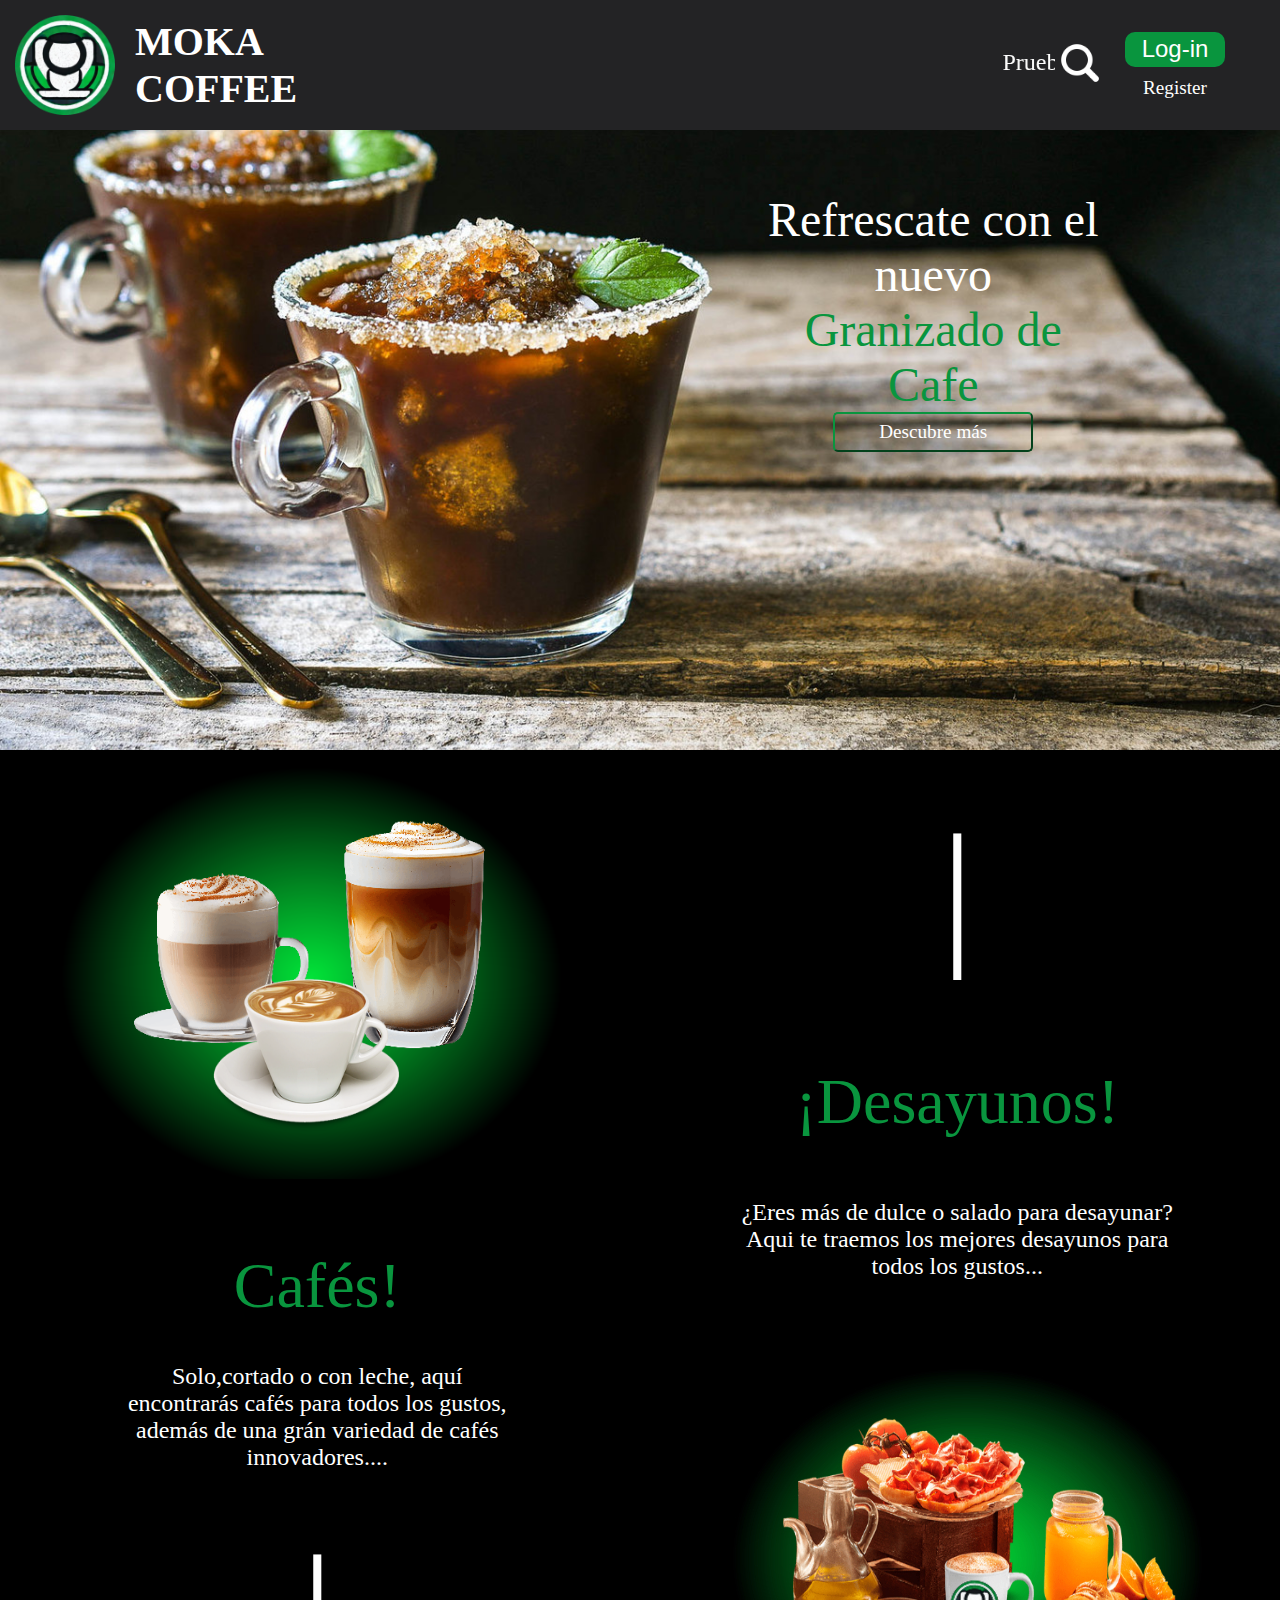
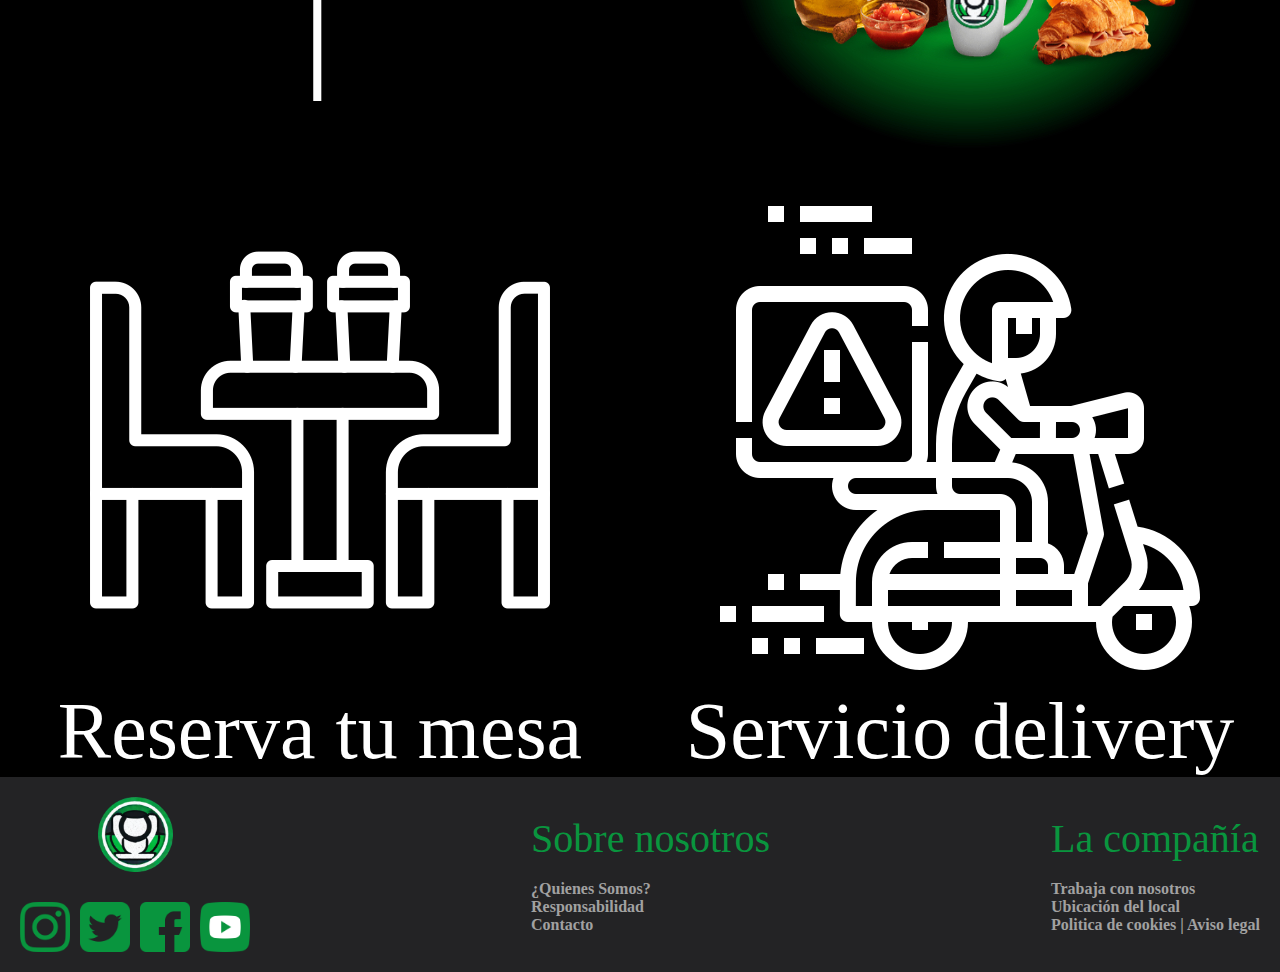
==== mainpage/index.html @ 532bd721 "Terminada mainpage base" ====
<!DOCTYPE html>
<html lang="en">

<head>
    <meta charset="UTF-8">
    <meta http-equiv="X-UA-Compatible" content="IE=edge">
    <meta name="viewport" content="width=, initial-scale=1.0">
    <title>Document</title>
    <link rel="stylesheet" href="indexcss.css">

</head>

<body>
    <div class="header" id="myHeader">
        <div class="logoSpace">
            <img src="logorecortadoverde.png" class="logo" style="width: 100px; height: 100px;">
            <div class="Moka"><b class="tittle">MOKA COFFEE</b></div>
        </div>
        <div class="movingText">
            <marquee>Prueba nuestros nuevos cafes con un descuento hasta el próximo miércoles</marquee>
        </div>
        <div class="headerRightPart">
            <div class="lupa">
                <img src="lupab.png" style="width: 50px; height:50px">
            </div>
            <div class="loginSpace">
                <button class="loginButton">Log-in</button>
                <div class="registerButton">Register</div>
            </div>
        </div>
        <script>
            window.onscroll = function () { myFunction() };
            var header = document.getElementById("myHeader");
            var sticky = header.offsetTop;
            function myFunction() {
                if (window.pageYOffset > sticky) {
                    header.classList.add("sticky");
                } else {
                    header.classList.remove("sticky");
                }
            }
        </script>
    </div>
    <div class="body">
        <div class="slideshow-container">
            <div class="mySlides fade">
                <div class="textimagenbody1">
                    <div class="textimagenbody1div">Refrescate con el <br>nuevo<br></div>
                    <div class="text2imagenbody1div">Granizado de <br>Cafe<br></div>
                    <button class="buttonimagenbody1">Descubre más</button>
                </div>
                <img src="imgbody1b.png" style="width:100%">
            </div>

            <div class="mySlides fade">
                <div class="textimagenbody2">
                    <div class="textimagenbody2div">Llega el verano y con ello nuestro <br>nuevo<br></div>
                    <div class="text2imagenbody2div">Ice Coffe</div>
                    <button class="buttonimagenbody2">Descubre más</button>
                </div>
                <img src="imgbody2e.png" style="width:100%">
            </div>
            <div class="mySlides fade">
                <div class="textimagenbody3">
                    <div class="textimagenbody3div">Descubre nuestros</div>
                    <div class="text2imagenbody3div">Batidos naturales</div>
                    <button class="buttonimagenbody3">Descubre más</button>
                </div>
                <img src="imgbody3.png" style="width:100%">
            </div>
        </div>
        <div class="bodymiddlepart">
            <div class="leftside">
                <img src="imgcaf.PNG">
                <div class="leftsidetext">
                    <div class="leftsidemaintext">Cafés! </div>
                    <div class="leftsidebodytext">Solo,cortado o con leche, aquí<br>encontrarás cafés para todos los
                        gustos, <br>además de una grán variedad de cafés<br> innovadores....
                    </div>
                    <div class="leftbar">|</div>
                </div>
            </div>
            <div class="rightside">
                <div class="rightsidetext">
                    <div class="rightbar">|</div>
                    <div class="rightsidemaintext">¡Desayunos! </div>
                    <div class="rightsidebodytext">¿Eres más de dulce o salado para desayunar?
                        <br>Aqui te traemos los mejores desayunos para
                        <br>todos los gustos...
                    </div>
                </div>
                <img class="imgbodyrightside" src="imgdesf2.PNG">
            </div>
            </divZ>
            <script>
                let slideIndex = 0;
                showSlides();
                function showSlides() {
                    let i;
                    let slides = document.getElementsByClassName("mySlides");
                    for (i = 0; i < slides.length; i++) {
                        slides[i].style.display = "none";
                    }
                    slideIndex++;
                    if (slideIndex > slides.length) { slideIndex = 1 }
                    slides[slideIndex - 1].style.display = "block";
                    setTimeout(showSlides, 10000);
                }
            </script>
        </div>
        <div class="bodybottompart">
            <div class="delreserveoption">
                <div class="reserveoption"><img class="iconoreserve" src="reserva-mesas.png" alt="">
                    <div class="reservetext">Reserva tu mesa</div>
                </div>
                <div class="deliveryoption"><img class="iconodelivery" src="icono-delivery.png">
                    <div class="deliverytext">Servicio delivery</div>
                </div>
            </div>
        </div>
        <div class="footer">
            <div class="firstpartfooter">
                <div class="footerlogo"><img class="footerlogo" src="logorecortadoverde.png" alt=""></div>
                <div class="footersocial">
                    <img src="instagram.png" alt="" style="width: 50px; height:50px;">
                    <img src="signo-de-twitter.png" alt="" style="width: 50px; height:50px;">
                    <img src="facebook.png" alt="" style="width: 50px; height:50px;">
                    <img src="youtube.png" alt="" style="width: 50px; height:50px;">
                </div>
            </div>
            <div class="secondpartfooter">
                <div class="aboutus"><a>Sobre nosotros</a><br> <b>¿Quienes Somos?<br>Responsabilidad<br>Contacto</b>
                </div>
            </div>
            <div class="secondpartfooter">
                <div class="aboutus"><a>La compañía</a><br> <b>Trabaja con nosotros<br>Ubicación del local<br>Politica de cookies | Aviso legal</b>
                </div>
            </div>
        </div>
</body>

</html>
---- mainpage/indexcss.css ----
@import url('https://fonts.cdnfonts.com/css/gill-sans-nova-cond-ultra-bold');

html,
body,
main {
    width: 100%;
    height: 100%;
    margin: 0;
    padding: 0;
}


.header {
    display: flex;
    flex-direction: row;
    background-color: #232325;
    justify-content: space-between;
    padding: 15px;
    align-items: center;
    width: 100%;
    position: fixed;
    z-index: 1;
    top: 0;
    left: 0;
}

.logoSpace {
    align-items: center;
    display: flex;
    flex-direction: row;
    gap: 20px;
}

.headerRightPart {
    display: flex;
    flex-direction: row;
    align-items: center;
    padding-right: 40px;
    gap: 20px;
}

.loginSpace {
    display: flex;
    flex-direction: column;
    align-items: center;
    gap: 10px;
}

.loginButton {
    border-radius: 10px;
    background-color: #09953e;
    width: 100px;
    height: 35px;
    font-size: x-large;
    color: white;
    border: 10px black;

}

.registerButton {
    color: white;
    font-size: 120%;
}

.Moka {
    font-family: 'Gill Sans Nova Cond Ultra Bold';
    font-size: 250%;
    color: white;
    font-weight: 900;

}

.movingText {
    color: white;
    font-family: 'Gill Sans Nova Cond Ultra Bold';
    font-size: 150%;
}

.sticky {

    top: 0;
    width: 100%;
}

* {
    box-sizing: border-box
}

.slideshow-container {
    margin: auto;
    z-index: 0;
    width: 100%;
}

.mySlides {
    display: none;
}

.fade {
    animation-name: fade;
    animation-duration: 1.5s;
}

@keyframes fade {
    from {
        opacity: .4
    }

    to {
        opacity: 1
    }
}

.textimagenbody1 {
    position: absolute;
    margin-top: 15%;
    margin-left: 60%;
    display: flex;
    flex-direction: column;
    align-items: center;
}

.textimagenbody1div {
    color: white;
    font-size: 300%;
    text-align: center;
    font-family: 'Gill Sans Nova Cond Ultra Bold';
}

.text2imagenbody1div {
    color: #09953e;
    font-size: 300%;
    text-align: center;
    font-family: 'Gill Sans Nova Cond Ultra Bold';
}

.buttonimagenbody1 {
    border-color: #09953e;
    background-color: transparent;
    color: white;
    border-radius: 5px;
    width: 200px;
    height: 40px;
    font-family: 'Gill Sans Nova Cond Ultra Bold';
    font-size: 120%;
}

.textimagenbody2 {
    position: absolute;
    margin-top: 11%;
    margin-left: 4%;
    display: flex;
    flex-direction: column;
    align-items: center;
}

.textimagenbody2div {
    color: #09953e;
    font-size: 300%;
    text-align: center;
    font-family: 'Gill Sans Nova Cond Ultra Bold';
}

.text2imagenbody2div {
    color: white;
    font-size: 500%;
    text-align: center;
    font-family: 'Gill Sans Nova Cond Ultra Bold';
}

.buttonimagenbody2 {
    border-color: #09953e;
    background-color: transparent;
    color: white;
    border-radius: 5px;
    width: 200px;
    height: 40px;
    font-family: 'Gill Sans Nova Cond Ultra Bold';
    font-size: 160%;
}

.textimagenbody3 {
    position: absolute;
    margin-top: 30%;
    margin-left: 18%;
    display: flex;
    flex-direction: column;
    align-items: center;
}

.textimagenbody3div {
    color: #09953e;
    font-size: 300%;
    text-align: center;
    font-family: 'Gill Sans Nova Cond Ultra Bold';
}

.text2imagenbody3div {
    color: white;
    font-size: 500%;
    text-align: center;
    font-family: 'Gill Sans Nova Cond Ultra Bold';
}

.buttonimagenbody3 {
    border-color: #09953e;
    background-color: transparent;
    color: white;
    border-radius: 5px;
    width: 200px;
    height: 40px;
    font-family: 'Gill Sans Nova Cond Ultra Bold';
    font-size: 160%;
}

.bodymiddlepart {
    width: 100%;
    background-color: rgb(0, 0, 0);
    display: flex;
    flex-direction: row;
    justify-content: space-around;
    margin-top: -4px;
}

.leftside {
    display: flex;
    flex-direction: column;
    align-items: center;
}

.rightside {
    display: flex;
    flex-direction: column;
    align-items: center;
}

.leftsidetext {
    display: flex;
    flex-direction: column;
    align-items: center;
}

.leftsidemaintext {
    color: #09953e;
    font-size: 400%;
    margin-top: 70px;
}

.leftsidebodytext {
    color: white;
    margin-top: 40px;
    font-size: 150%;
    text-align: center;
}

.leftbar {
    font-size: 1000%;
    color: white;
    margin-top: 50px;
}

.rightsidetext {
    display: flex;
    flex-direction: column;
    align-items: center;
}

.rightsidemaintext {
    color: #09953e;
    font-size: 400%;
    margin-top: 80px;
}

.rightsidebodytext {
    color: white;
    margin-top: 60px;
    font-size: 150%;
    text-align: center;
}

.rightbar {
    font-size: 1000%;
    color: white;
    margin-top: 50px;
}

.imgbodyrightside {
    margin-top: 70px;
}

.bodybottompart {
    background-color: black;
}

.delreserveoption {
    display: flex;
    flex-direction: row;
    justify-content: space-around;
    align-items: center;
}

.reserveoption {
    display: flex;
    flex-direction: column;
    align-items: center;
    transition: transform .2s;
    flex-basis: 50%;
}

.reservetext {
    color: white;
    font-size: 500%;
}

.deliveryoption {
    display: flex;
    flex-direction: column;
    align-items: center;
    transition: transform .2s;
    flex-basis: 50%;
}

.deliverytext {
    color: white;
    font-size: 500%;
}

.delreserveoption:hover .reserveoption:hover {
    transform: translateX(45%);
}

.delreserveoption:hover .deliveryoption:hover {
    transform: translateX(-55%);
}

.delreserveoption:hover .reserveoption:not(:hover) {
    transform: scale(0);
}

.delreserveoption:hover .deliveryoption:not(:hover) {
    transform: scale(0);
}

.delreserveoption:hover .reserveoption,
.delreserveoption:hover .deliveryoption {
    transition: transform 0.3s ease-in-out;
}

.footer {
    background-color: #232325;
    display: flex;
    flex-direction: row;
    justify-content: space-between;
    align-items: center;
    padding: 20px;
}

.firstpartfooter {
    display: flex;
    flex-direction: column;
    justify-content: space-between;
    align-items: center;
    gap: 30px;
}

.footersocial {
    display: flex;
    flex-direction: row;
    gap: 10px;
}

a {
    color: #09953e;
    font-size: 250%;
}

.b {
    color: rgb(134, 134, 134);
}

.lowerfooter {
    display: flex;
    flex-direction: row;
    align-items: center;
    justify-content: space-between;
}

.footerlogo {
    width: 75px;
    height: 75px;
}

.aboutus {
    display: flex;
    flex-direction: column;
}
b{
    color: rgb(161, 161, 161);
}

.tittle{
    color: white;
}
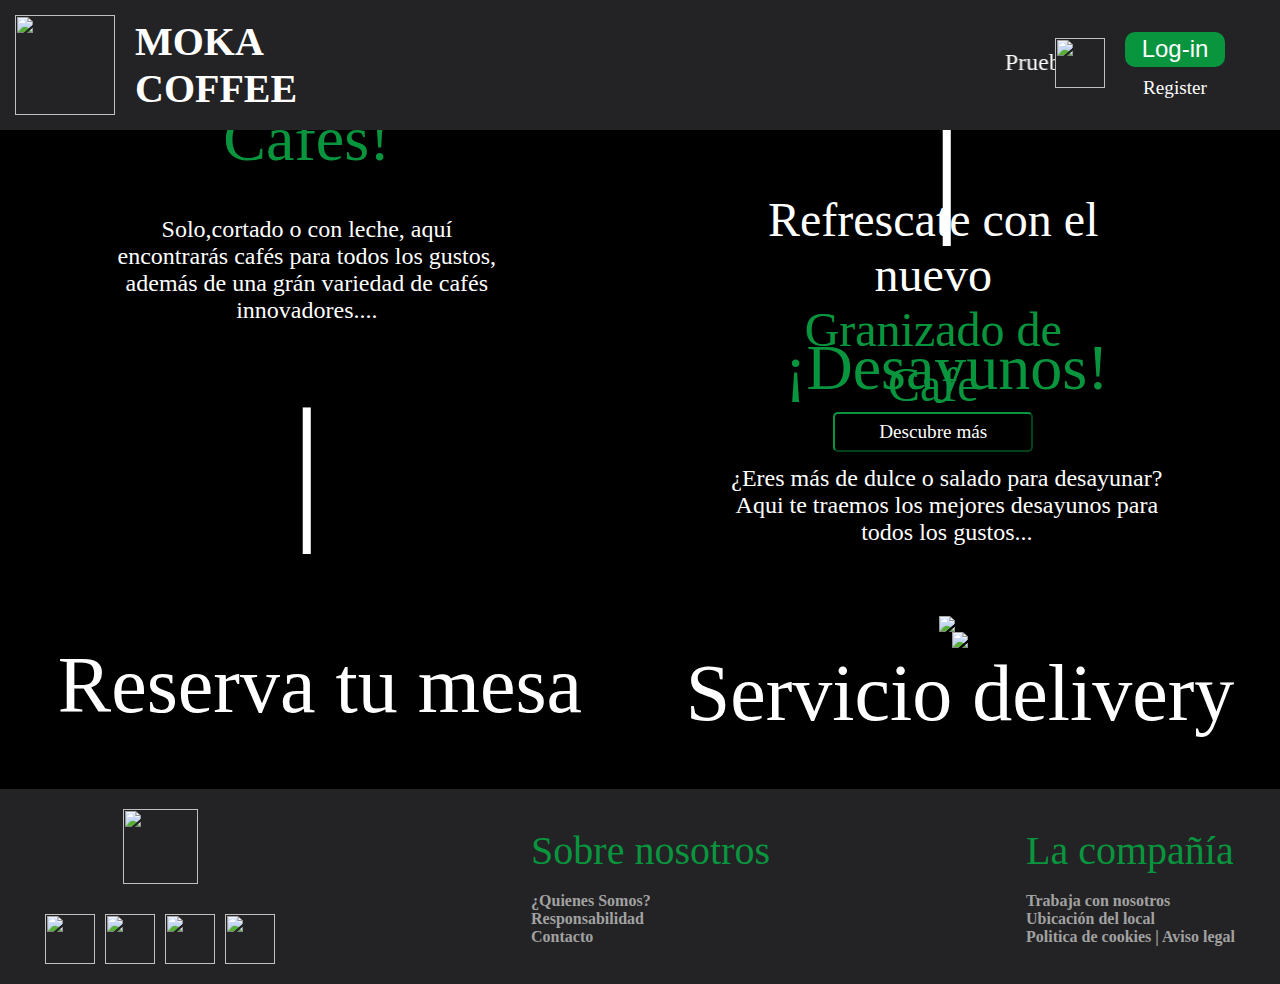
==== commit 3908f293: "Añadidas funcionalidades" ====
--- a/mainpage/index.html
+++ b/mainpage/index.html
@@ -133,7 +133,8 @@
                 </div>
             </div>
             <div class="secondpartfooter">
-                <div class="aboutus"><a>La compañía</a><br> <b>Trabaja con nosotros<br>Ubicación del local<br>Politica de cookies | Aviso legal</b>
+                <div class="aboutus"><a>La compañía</a><br> <b>Trabaja con nosotros<br>Ubicación del local<br>Politica
+                        de cookies | Aviso legal</b>
                 </div>
             </div>
         </div>
--- a/mainpage/indexcss.css
+++ b/mainpage/indexcss.css
@@ -8,6 +8,9 @@
     margin: 0;
     padding: 0;
 }
+body{
+    background-color: black;
+}
 
 
 .header {
@@ -352,7 +355,8 @@
     flex-direction: row;
     justify-content: space-between;
     align-items: center;
-    padding: 20px;
+    padding: 20px 45px;
+    margin-top: 50px;
 }
 
 .firstpartfooter {
@@ -394,10 +398,13 @@
     display: flex;
     flex-direction: column;
 }
-b{
+
+b {
     color: rgb(161, 161, 161);
 }
 
-.tittle{
-    color: white;
-}+.tittle {
+    color: white;
+}
+
+
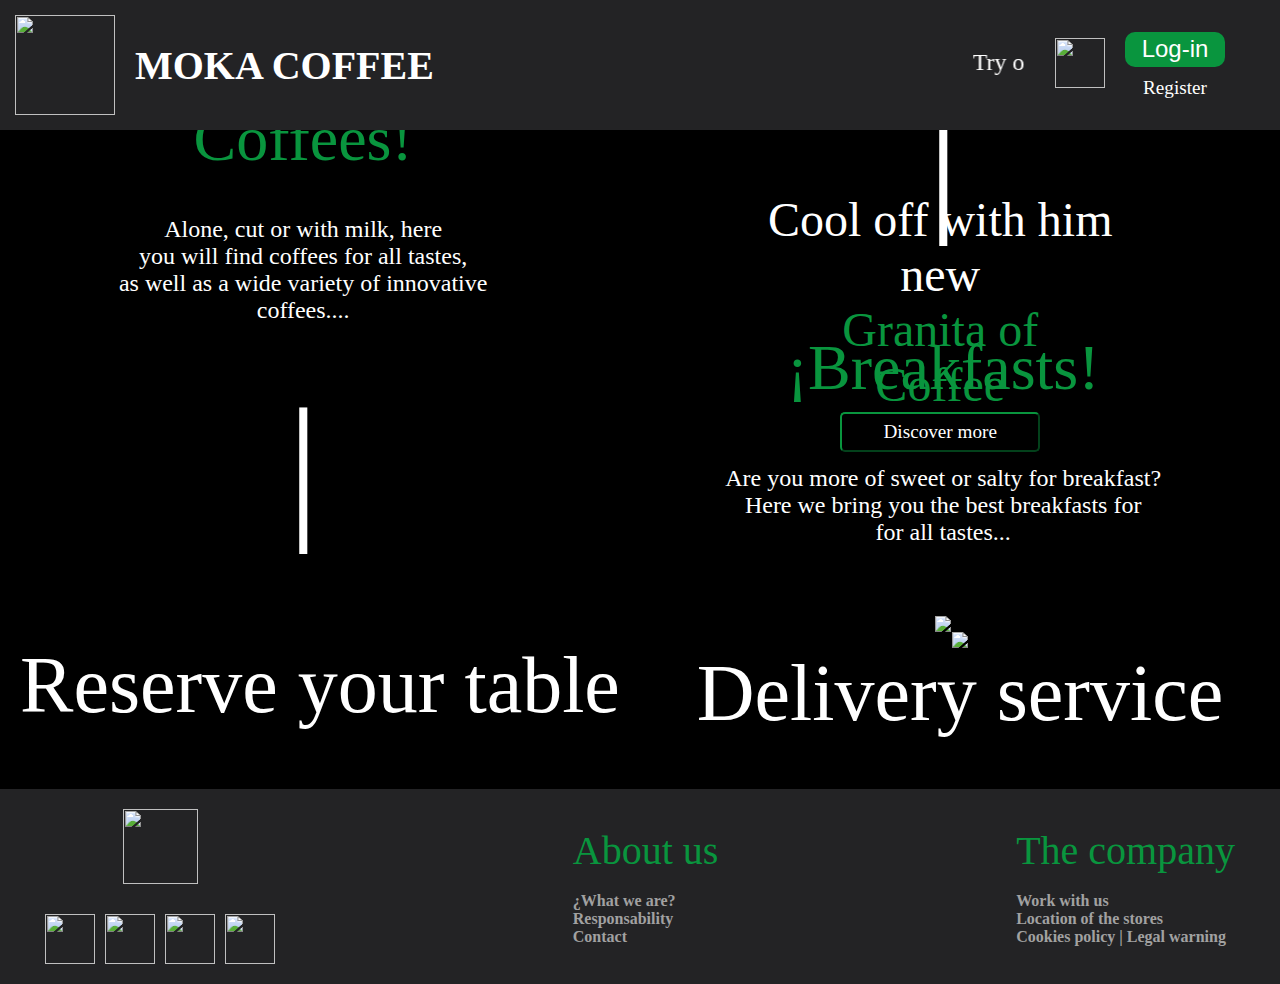
==== commit 20ea22f9: "Pasada página principal a Inglés" ====
--- a/mainpage/index.html
+++ b/mainpage/index.html
@@ -17,7 +17,7 @@
             <div class="Moka"><b class="tittle">MOKA COFFEE</b></div>
         </div>
         <div class="movingText">
-            <marquee>Prueba nuestros nuevos cafes con un descuento hasta el próximo miércoles</marquee>
+            <marquee>Try our new coffees with a discount until next Wednesday</marquee>
         </div>
         <div class="headerRightPart">
             <div class="lupa">
@@ -45,26 +45,26 @@
         <div class="slideshow-container">
             <div class="mySlides fade">
                 <div class="textimagenbody1">
-                    <div class="textimagenbody1div">Refrescate con el <br>nuevo<br></div>
-                    <div class="text2imagenbody1div">Granizado de <br>Cafe<br></div>
-                    <button class="buttonimagenbody1">Descubre más</button>
+                    <div class="textimagenbody1div">Cool off with him<br>new<br></div>
+                    <div class="text2imagenbody1div">Granita of<br>Coffee<br></div>
+                    <button class="buttonimagenbody1">Discover more</button>
                 </div>
                 <img src="imgbody1b.png" style="width:100%">
             </div>
 
             <div class="mySlides fade">
                 <div class="textimagenbody2">
-                    <div class="textimagenbody2div">Llega el verano y con ello nuestro <br>nuevo<br></div>
+                    <div class="textimagenbody2div">Summer is coming and with it our<br>new<br></div>
                     <div class="text2imagenbody2div">Ice Coffe</div>
-                    <button class="buttonimagenbody2">Descubre más</button>
+                    <button class="buttonimagenbody2">Discover more</button>
                 </div>
                 <img src="imgbody2e.png" style="width:100%">
             </div>
             <div class="mySlides fade">
                 <div class="textimagenbody3">
-                    <div class="textimagenbody3div">Descubre nuestros</div>
-                    <div class="text2imagenbody3div">Batidos naturales</div>
-                    <button class="buttonimagenbody3">Descubre más</button>
+                    <div class="textimagenbody3div">Discover our</div>
+                    <div class="text2imagenbody3div">Natural smoothies</div>
+                    <button class="buttonimagenbody3">Discover more</button>
                 </div>
                 <img src="imgbody3.png" style="width:100%">
             </div>
@@ -73,9 +73,9 @@
             <div class="leftside">
                 <img src="imgcaf.PNG">
                 <div class="leftsidetext">
-                    <div class="leftsidemaintext">Cafés! </div>
-                    <div class="leftsidebodytext">Solo,cortado o con leche, aquí<br>encontrarás cafés para todos los
-                        gustos, <br>además de una grán variedad de cafés<br> innovadores....
+                    <div class="leftsidemaintext">Coffees! </div>
+                    <div class="leftsidebodytext">Alone, cut or with milk, here<br>you will find coffees for all
+                        tastes, <br>as well as a wide variety of innovative<br> coffees....
                     </div>
                     <div class="leftbar">|</div>
                 </div>
@@ -83,10 +83,10 @@
             <div class="rightside">
                 <div class="rightsidetext">
                     <div class="rightbar">|</div>
-                    <div class="rightsidemaintext">¡Desayunos! </div>
-                    <div class="rightsidebodytext">¿Eres más de dulce o salado para desayunar?
-                        <br>Aqui te traemos los mejores desayunos para
-                        <br>todos los gustos...
+                    <div class="rightsidemaintext">¡Breakfasts! </div>
+                    <div class="rightsidebodytext">Are you more of sweet or salty for breakfast?
+                        <br>Here we bring you the best breakfasts for
+                        <br>for all tastes...
                     </div>
                 </div>
                 <img class="imgbodyrightside" src="imgdesf2.PNG">
@@ -111,10 +111,10 @@
         <div class="bodybottompart">
             <div class="delreserveoption">
                 <div class="reserveoption"><img class="iconoreserve" src="reserva-mesas.png" alt="">
-                    <div class="reservetext">Reserva tu mesa</div>
+                    <div class="reservetext">Reserve your table</div>
                 </div>
                 <div class="deliveryoption"><img class="iconodelivery" src="icono-delivery.png">
-                    <div class="deliverytext">Servicio delivery</div>
+                    <div class="deliverytext">Delivery service</div>
                 </div>
             </div>
         </div>
@@ -129,12 +129,12 @@
                 </div>
             </div>
             <div class="secondpartfooter">
-                <div class="aboutus"><a>Sobre nosotros</a><br> <b>¿Quienes Somos?<br>Responsabilidad<br>Contacto</b>
+                <div class="aboutus"><a>About us</a><br> <b>¿What we are?<br>Responsability<br>Contact</b>
                 </div>
             </div>
             <div class="secondpartfooter">
-                <div class="aboutus"><a>La compañía</a><br> <b>Trabaja con nosotros<br>Ubicación del local<br>Politica
-                        de cookies | Aviso legal</b>
+                <div class="aboutus"><a>The company</a><br> <b>Work with us<br>Location of the stores<br>Cookies
+                        policy | Legal warning</b>
                 </div>
             </div>
         </div>
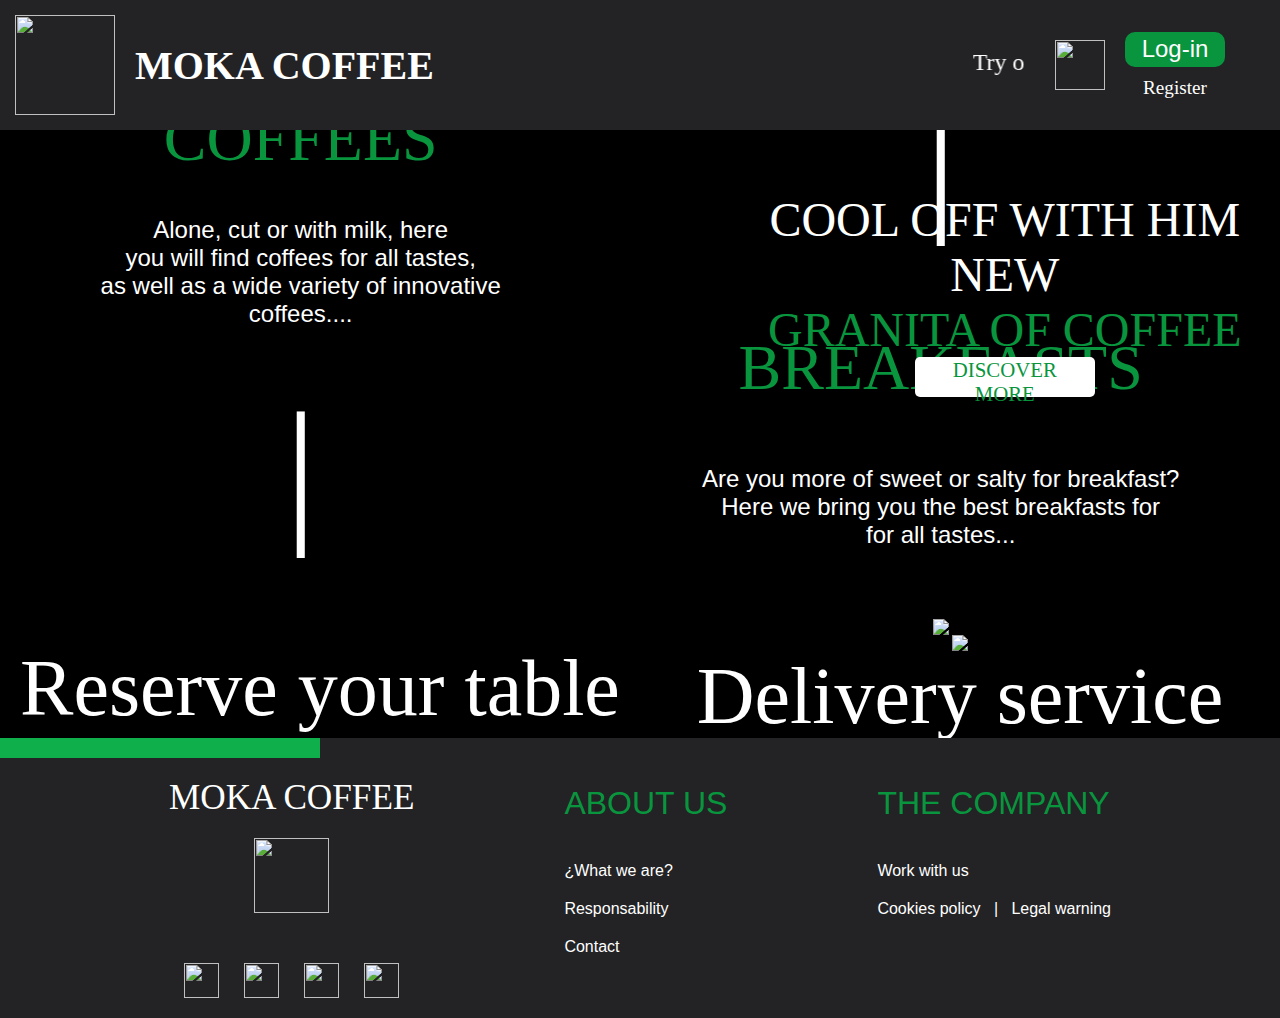
==== commit c78b4955: "Añadido nuevo footer y hecho responsive página principal" ====
--- a/mainpage/index.html
+++ b/mainpage/index.html
@@ -4,7 +4,7 @@
 <head>
     <meta charset="UTF-8">
     <meta http-equiv="X-UA-Compatible" content="IE=edge">
-    <meta name="viewport" content="width=, initial-scale=1.0">
+    <meta name="viewport" content="width=device-width" initial-scale="1.0">
     <title>Document</title>
     <link rel="stylesheet" href="indexcss.css">
 
@@ -13,7 +13,7 @@
 <body>
     <div class="header" id="myHeader">
         <div class="logoSpace">
-            <img src="logorecortadoverde.png" class="logo" style="width: 100px; height: 100px;">
+            <img src="logorecortadoverde.png" class="logo">
             <div class="Moka"><b class="tittle">MOKA COFFEE</b></div>
         </div>
         <div class="movingText">
@@ -21,7 +21,7 @@
         </div>
         <div class="headerRightPart">
             <div class="lupa">
-                <img src="lupab.png" style="width: 50px; height:50px">
+                <img src="lupab.png">
             </div>
             <div class="loginSpace">
                 <button class="loginButton">Log-in</button>
@@ -45,35 +45,35 @@
         <div class="slideshow-container">
             <div class="mySlides fade">
                 <div class="textimagenbody1">
-                    <div class="textimagenbody1div">Cool off with him<br>new<br></div>
-                    <div class="text2imagenbody1div">Granita of<br>Coffee<br></div>
-                    <button class="buttonimagenbody1">Discover more</button>
+                    <div class="textimagenbody1div">COOL OFF WITH HIM<br>NEW<br></div>
+                    <div class="text2imagenbody1div">GRANITA OF COFFEE<br></div>
+                    <button class="buttonimagenbody1">DISCOVER MORE</button>
                 </div>
-                <img src="imgbody1b.png" style="width:100%">
+                <img src="imgbody1b.png" class="imagenbody">
             </div>
 
             <div class="mySlides fade">
                 <div class="textimagenbody2">
-                    <div class="textimagenbody2div">Summer is coming and with it our<br>new<br></div>
-                    <div class="text2imagenbody2div">Ice Coffe</div>
-                    <button class="buttonimagenbody2">Discover more</button>
+                    <div class="textimagenbody2div">SUMMER IS COMING AND WITH<br>IT OUR NEW<br></div>
+                    <div class="text2imagenbody2div">ICE COFFEE</div>
+                    <button class="buttonimagenbody2">DISCOVER MORE</button>
                 </div>
-                <img src="imgbody2e.png" style="width:100%">
+                <img src="imgbody2e.png" class="imagenbody">
             </div>
             <div class="mySlides fade">
                 <div class="textimagenbody3">
-                    <div class="textimagenbody3div">Discover our</div>
-                    <div class="text2imagenbody3div">Natural smoothies</div>
-                    <button class="buttonimagenbody3">Discover more</button>
+                    <div class="textimagenbody3div">DISCOVER OUR</div>
+                    <div class="text2imagenbody3div">NATURAL SMOOTHIES</div>
+                    <button class="buttonimagenbody3">DISCOVER MORE</button>
                 </div>
-                <img src="imgbody3.png" style="width:100%">
+                <img src="imgbody3.png" class="imagenbody">
             </div>
         </div>
         <div class="bodymiddlepart">
             <div class="leftside">
-                <img src="imgcaf.PNG">
+                <img class="imgbodyleftside" src="imgcaf.PNG">
                 <div class="leftsidetext">
-                    <div class="leftsidemaintext">Coffees! </div>
+                    <div class="leftsidemaintext">COFFEES </div>
                     <div class="leftsidebodytext">Alone, cut or with milk, here<br>you will find coffees for all
                         tastes, <br>as well as a wide variety of innovative<br> coffees....
                     </div>
@@ -83,7 +83,7 @@
             <div class="rightside">
                 <div class="rightsidetext">
                     <div class="rightbar">|</div>
-                    <div class="rightsidemaintext">¡Breakfasts! </div>
+                    <div class="rightsidemaintext">BREAKFASTS </div>
                     <div class="rightsidebodytext">Are you more of sweet or salty for breakfast?
                         <br>Here we bring you the best breakfasts for
                         <br>for all tastes...
@@ -119,25 +119,49 @@
             </div>
         </div>
         <div class="footer">
-            <div class="firstpartfooter">
-                <div class="footerlogo"><img class="footerlogo" src="logorecortadoverde.png" alt=""></div>
-                <div class="footersocial">
-                    <img src="instagram.png" alt="" style="width: 50px; height:50px;">
-                    <img src="signo-de-twitter.png" alt="" style="width: 50px; height:50px;">
-                    <img src="facebook.png" alt="" style="width: 50px; height:50px;">
-                    <img src="youtube.png" alt="" style="width: 50px; height:50px;">
+            <div class="linepartfooter">
+                <div class="greenline"></div>
+                <div class="blackline"></div>
+            </div>
+            <div class="fullpartfooter">
+                <div class="firstpartfooter">
+                    <div class="firstpartfooter1">
+                        <div class="titlefooter">
+                            MOKA COFFEE
+                        </div>
+                        <img class="logofooter" src="logorecortadoverde.png">
+                    </div>
+                    <div class="iconosfooter">
+                        <img src="instagram.png" class="iconossocial">
+                        <img src="signo-de-twitter.png" class="iconossocial">
+                        <img src="facebook.png" class="iconossocial">
+                        <img src="youtube.png" class="iconossocial">
+                    </div>
                 </div>
-            </div>
-            <div class="secondpartfooter">
-                <div class="aboutus"><a>About us</a><br> <b>¿What we are?<br>Responsability<br>Contact</b>
-                </div>
-            </div>
-            <div class="secondpartfooter">
-                <div class="aboutus"><a>The company</a><br> <b>Work with us<br>Location of the stores<br>Cookies
-                        policy | Legal warning</b>
+                <div class="secondpartfooter">
+                    <div class="secondpartfooter1">
+                        <div class="secondtitlefooter">
+                            ABOUT US
+                        </div>
+                        <div class="secondtextfooter">
+                            <div class="textfooter">¿What we are?</div>
+                            <div class="textfooter">Responsability</div>
+                            <div class="textfooter">Contact</div>
+                        </div>
+                    </div>
+                    <div class="secondpartfooter2">
+                        <div class="secondtitlefooter">
+                            THE COMPANY
+                        </div>
+                        <div class="secondtextfooter">
+                            <div class="textfooter">Work with us</div>
+                            <div class="textfooter">Cookies policy&nbsp;&nbsp;&nbsp;|&nbsp;&nbsp;&nbsp;Legal warning</div>
+                        </div>
+                    </div>
                 </div>
             </div>
         </div>
+    </div>
 </body>
 
 </html>--- a/mainpage/indexcss.css
+++ b/mainpage/indexcss.css
@@ -1,4 +1,6 @@
 @import url('https://fonts.cdnfonts.com/css/gill-sans-nova-cond-ultra-bold');
+@import url('https://fonts.cdnfonts.com/css/gill-sans?styles=17577');
+@import url('https://fonts.cdnfonts.com/css/rubik?styles=19495');
 
 html,
 body,
@@ -34,6 +36,11 @@
     gap: 20px;
 }
 
+.logo{
+    width: 100px;
+    height: 100px;
+}
+
 .headerRightPart {
     display: flex;
     flex-direction: row;
@@ -79,6 +86,16 @@
     font-size: 150%;
 }
 
+.lupa{
+    width: 50px;
+    height:50px;
+}
+
+.lupa img{
+    width: 50px;
+    height:50px;
+}
+
 .sticky {
 
     top: 0;
@@ -114,6 +131,10 @@
     }
 }
 
+.imagenbody{
+    width: 100%;
+}
+
 .textimagenbody1 {
     position: absolute;
     margin-top: 15%;
@@ -138,14 +159,14 @@
 }
 
 .buttonimagenbody1 {
-    border-color: #09953e;
-    background-color: transparent;
-    color: white;
+    background-color: white;
+    color: #09953e;
     border-radius: 5px;
-    width: 200px;
+    width: 180px;
     height: 40px;
     font-family: 'Gill Sans Nova Cond Ultra Bold';
-    font-size: 120%;
+    font-size: 130%;
+    border: 0px;
 }
 
 .textimagenbody2 {
@@ -172,14 +193,14 @@
 }
 
 .buttonimagenbody2 {
-    border-color: #09953e;
-    background-color: transparent;
+    background-color: #09953e;
     color: white;
     border-radius: 5px;
     width: 200px;
     height: 40px;
     font-family: 'Gill Sans Nova Cond Ultra Bold';
-    font-size: 160%;
+    font-size: 130%;
+    border: 0px;
 }
 
 .textimagenbody3 {
@@ -206,14 +227,14 @@
 }
 
 .buttonimagenbody3 {
-    border-color: #09953e;
-    background-color: transparent;
+    background-color: #09953e;
     color: white;
     border-radius: 5px;
     width: 200px;
     height: 40px;
     font-family: 'Gill Sans Nova Cond Ultra Bold';
-    font-size: 160%;
+    font-size: 130%;
+    border: 0px;
 }
 
 .bodymiddlepart {
@@ -247,6 +268,7 @@
     color: #09953e;
     font-size: 400%;
     margin-top: 70px;
+    font-family: 'Gill Sans Nova Cond Ultra Bold';
 }
 
 .leftsidebodytext {
@@ -254,6 +276,7 @@
     margin-top: 40px;
     font-size: 150%;
     text-align: center;
+    font-family: 'Rubik', sans-serif;
 }
 
 .leftbar {
@@ -272,6 +295,7 @@
     color: #09953e;
     font-size: 400%;
     margin-top: 80px;
+    font-family: 'Gill Sans Nova Cond Ultra Bold';
 }
 
 .rightsidebodytext {
@@ -279,6 +303,7 @@
     margin-top: 60px;
     font-size: 150%;
     text-align: center;
+    font-family: 'Rubik', sans-serif;
 }
 
 .rightbar {
@@ -313,6 +338,7 @@
 .reservetext {
     color: white;
     font-size: 500%;
+    font-family: 'Gill Sans Nova Cond Ultra Bold';
 }
 
 .deliveryoption {
@@ -326,6 +352,7 @@
 .deliverytext {
     color: white;
     font-size: 500%;
+    font-family: 'Gill Sans Nova Cond Ultra Bold';
 }
 
 .delreserveoption:hover .reserveoption:hover {
@@ -348,63 +375,627 @@
 .delreserveoption:hover .deliveryoption {
     transition: transform 0.3s ease-in-out;
 }
-
+.tittle {
+    color: white;
+}
 .footer {
+    display: flex;
+    flex-direction: column;
+    margin-top: 100px;
+}
+.linepartfooter {
+    display: flex;
+    flex-direction: row;
+}
+.greenline{
+    width: 25%;
+    height: 25px;
+    background-color: #0faf4c;
+}
+.blackline{
+    width: 75%;
+    height: 25px;
     background-color: #232325;
+}
+.fullpartfooter{
     display: flex;
     flex-direction: row;
-    justify-content: space-between;
-    align-items: center;
-    padding: 20px 45px;
-    margin-top: 50px;
-}
-
-.firstpartfooter {
-    display: flex;
-    flex-direction: column;
-    justify-content: space-between;
-    align-items: center;
-    gap: 30px;
-}
-
-.footersocial {
+    gap: 450px;
+    padding: 40px;
+    background-color: #232325;
+}
+.firstpartfooter{
+    display: flex;
+    flex-direction: column;
+    align-items: center;
+    gap: 50px;
+    margin-left: 50px;
+}
+.firstpartfooter1{
+    display: flex;
+    flex-direction: column;
+    align-items: center;
+    gap: 20px;
+}
+.titlefooter{
+    font-size: 270%;
+    color: white;
+    text-align: center;
+    font-family: 'Gill Sans Nova Cond Ultra Bold';
+}
+.logofooter {
+    width: 90px;
+    height: 90px;
+}
+.iconosfooter{
     display: flex;
     flex-direction: row;
-    gap: 10px;
-}
-
-a {
+    gap: 25px;
+}
+.iconossocial {
+    width: 45px;
+    height: 45px;
+}
+.secondpartfooter{
+    display: flex;
+    flex-direction: row;
+    gap: 250px;
+    margin-top: 7px;
+}
+.secondpartfooter1{
+    display: flex;
+    flex-direction: column;
+    gap: 40px;
+}
+.secondpartfooter2{
+    display: flex;
+    flex-direction: column;
+    gap: 40px;
+}
+.secondtitlefooter{
+    font-size: 220%;
     color: #09953e;
-    font-size: 250%;
-}
-
-.b {
-    color: rgb(134, 134, 134);
-}
-
-.lowerfooter {
-    display: flex;
-    flex-direction: row;
-    align-items: center;
-    justify-content: space-between;
-}
-
-.footerlogo {
-    width: 75px;
-    height: 75px;
-}
-
-.aboutus {
-    display: flex;
-    flex-direction: column;
-}
-
-b {
-    color: rgb(161, 161, 161);
-}
-
-.tittle {
-    color: white;
-}
-
-
+    font-family: 'Gill Sans', sans-serif;
+}
+.secondtextfooter{
+    display: flex;
+    flex-direction: column;
+    gap: 20px;
+}
+.textfooter{
+    font-size: 120%;
+    color: white;
+    font-family: 'Rubik', sans-serif;
+}
+@media only screen and (max-width: 1325px){
+    .greenline{
+        width: 25%;
+        height: 20px;
+        background-color: #0faf4c;
+    }
+    .blackline{
+        width: 75%;
+        height: 20px;
+        background-color: #232325;
+    }
+    .fullpartfooter{
+        display: flex;
+        flex-direction: row;
+        gap: 250px;
+        padding: 20px;
+        background-color: #232325;
+    }
+    .firstpartfooter{
+        display: flex;
+        flex-direction: column;
+        align-items: center;
+        gap: 50px;
+        margin-left: 30px;
+    }
+    .secondpartfooter{
+        display: flex;
+        flex-direction: row;
+        gap: 150px;
+        margin-top: 7px;
+    }
+}
+@media only screen and (max-width: 1305px){
+    .fullpartfooter{
+        display: flex;
+        flex-direction: row;
+        gap: 250px;
+        padding: 20px;
+        background-color: #232325;
+    }
+}
+@media only screen and (max-width: 1532px){
+    .footer {
+        display: flex;
+        flex-direction: column;
+        margin-top: -4px;
+    }
+    .linepartfooter {
+        display: flex;
+        flex-direction: row;
+    }
+    .greenline{
+        width: 25%;
+        height: 20px;
+        background-color: #0faf4c;
+    }
+    .blackline{
+        width: 75%;
+        height: 20px;
+        background-color: #232325;
+    }
+    .fullpartfooter{
+        display: flex;
+        flex-direction: row;
+        gap: 150px;
+        padding: 20px;
+        background-color: #232325;
+        justify-content: center;
+    }
+    .firstpartfooter{
+        display: flex;
+        flex-direction: column;
+        align-items: center;
+        gap: 50px;
+        margin-left: 0px;
+    }
+    .firstpartfooter1{
+        display: flex;
+        flex-direction: column;
+        align-items: center;
+        gap: 20px;
+    }
+    .titlefooter{
+        font-size: 220%;
+        color: white;
+        text-align: center;
+        font-family: 'Gill Sans Nova Cond Ultra Bold';
+    }
+    .logofooter {
+        width: 75px;
+        height: 75px;
+    }
+    .iconosfooter{
+        display: flex;
+        flex-direction: row;
+        gap: 25px;
+    }
+    .iconossocial {
+        width: 35px;
+        height: 35px;
+    }
+    .secondpartfooter{
+        display: flex;
+        flex-direction: row;
+        gap: 150px;
+        margin-top: 7px;
+    }
+    .secondpartfooter1{
+        display: flex;
+        flex-direction: column;
+        gap: 40px;
+    }
+    .secondpartfooter2{
+        display: flex;
+        flex-direction: column;
+        gap: 40px;
+    }
+    .secondtitlefooter{
+        font-size: 200%;
+        color: #09953e;
+        font-family: 'Gill Sans', sans-serif;
+    }
+    .secondtextfooter{
+        display: flex;
+        flex-direction: column;
+        gap: 20px;
+    }
+    .textfooter{
+        font-size: 100%;
+        color: white;
+        font-family: 'Rubik', sans-serif;
+    }
+}
+@media only screen and (max-width: 1066px){
+    .header {
+        display: flex;
+        flex-direction: row;
+        background-color: #232325;
+        justify-content: space-between;
+        padding: 15px;
+        align-items: center;
+        width: 100%;
+        position: fixed;
+        z-index: 1;
+        top: 0;
+        left: 0;
+    }
+    .logo{
+        width: 50px;
+        height: 50px;
+    }
+    .Moka {
+        font-family: 'Gill Sans Nova Cond Ultra Bold';
+        font-size: 150%;
+        color: white;
+    }
+    .movingText {
+        color: white;
+        font-family: 'Gill Sans Nova Cond Ultra Bold';
+        font-size: 0%;
+    }
+    .headerRightPart {
+        display: flex;
+        flex-direction: row;
+        align-items: center;
+        padding-right: 5px;
+        gap: 10px;
+    }
+    .loginSpace {
+        display: flex;
+        flex-direction: column;
+        align-items: center;
+        gap: 10px;
+    }
+    .loginButton {
+        border-radius: 10px;
+        background-color: #09953e;
+        width: 60px;
+        height: 30px;
+        font-size: 80%;
+        color: white;
+        border: 10px black;
+    }
+    .registerButton {
+        color: white;
+        font-size: 80%;
+    }
+    .lupa img{
+        width: 40px;
+        height: 40px;
+        align-content: center;
+    }
+
+
+    .slideshow-container {
+        margin-top: 85px;
+        z-index: 0;
+        width: 100%;
+    }
+    .imagenbody{
+        width: 100%;
+    }
+    .textimagenbody1 {
+        position: absolute;
+        margin-top: 15%;
+        margin-left: 60%;
+        display: flex;
+        flex-direction: column;
+        align-items: center;
+    }
+    
+    .textimagenbody1div {
+        color: white;
+        font-size: 70%;
+        text-align: center;
+        font-family: 'Gill Sans Nova Cond Ultra Bold';
+    }
+    
+    .text2imagenbody1div {
+        color: #09953e;
+        font-size: 100%;
+        text-align: center;
+        font-family: 'Gill Sans Nova Cond Ultra Bold';
+    }
+    
+    .buttonimagenbody1 {
+        background-color: white;
+        color: #09953e;
+        border-radius: 5px;
+        width: 80px;
+        height: 18px;
+        font-family: 'Gill Sans Nova Cond Ultra Bold';
+        font-size: 60%;
+        border: 0px;
+    }
+    
+    .textimagenbody2 {
+        position: absolute;
+        margin-top: 11%;
+        margin-left: 4%;
+        display: flex;
+        flex-direction: column;
+        align-items: center;
+    }
+    
+    .textimagenbody2div {
+        color: #09953e;
+        font-size: 70%;
+        text-align: center;
+        font-family: 'Gill Sans Nova Cond Ultra Bold';
+    }
+    
+    .text2imagenbody2div {
+        color: white;
+        font-size: 100%;
+        text-align: center;
+        font-family: 'Gill Sans Nova Cond Ultra Bold';
+    }
+    
+    .buttonimagenbody2 {
+        background-color: #09953e;
+        color: white;
+        border-radius: 5px;
+        width: 80px;
+        height: 18px;
+        font-family: 'Gill Sans Nova Cond Ultra Bold';
+        font-size: 60%;
+        border: 0px;
+    }
+    
+    .textimagenbody3 {
+        position: absolute;
+        margin-top: 30%;
+        margin-left: 18%;
+        display: flex;
+        flex-direction: column;
+        align-items: center;
+    }
+    
+    .textimagenbody3div {
+        color: #09953e;
+        font-size: 70%;
+        text-align: center;
+        font-family: 'Gill Sans Nova Cond Ultra Bold';
+    }
+    
+    .text2imagenbody3div {
+        color: white;
+        font-size: 100%;
+        text-align: center;
+        font-family: 'Gill Sans Nova Cond Ultra Bold';
+    }
+    
+    .buttonimagenbody3 {
+        background-color: #09953e;
+        color: white;
+        border-radius: 5px;
+        width: 80px;
+        height: 18px;
+        font-family: 'Gill Sans Nova Cond Ultra Bold';
+        font-size: 60%;
+        border: 0px;
+    }
+    
+    .bodymiddlepart {
+        width: 100%;
+        background-color: rgb(0, 0, 0);
+        display: flex;
+        flex-direction: column;
+        margin-top: -4px;
+    }
+    .imgbodyrightside {
+        margin-top: 70px;
+        width: 350px;
+        height: 300px;
+    }
+    .imgbodyleftside{
+        width: 350px;
+        height: 270px;
+    }
+    .leftside {
+        display: flex;
+        flex-direction: column;
+        align-items: center;
+    }
+    
+    .rightside {
+        display: flex;
+        flex-direction: column;
+        align-items: center;
+    }
+    
+    .leftsidetext {
+        display: flex;
+        flex-direction: column;
+        align-items: center;
+    }
+    
+    .leftsidemaintext {
+        color: #09953e;
+        font-size: 300%;
+        margin-top: 70px;
+        font-family: 'Gill Sans Nova Cond Ultra Bold';
+    }
+    
+    .leftsidebodytext {
+        color: white;
+        margin-top: 40px;
+        font-size: 100%;
+        text-align: center;
+        font-family: 'Rubik', sans-serif;
+    }
+    
+    .leftbar {
+        font-size: 500%;
+        color: white;
+        margin-top: 50px;
+    }
+    
+    .rightsidetext {
+        display: flex;
+        flex-direction: column;
+        align-items: center;
+    }
+    
+    .rightsidemaintext {
+        color: #09953e;
+        font-size: 300%;
+        margin-top: 80px;
+        font-family: 'Gill Sans Nova Cond Ultra Bold';
+    }
+    
+    .rightsidebodytext {
+        color: white;
+        margin-top: 60px;
+        font-size: 100%;
+        text-align: center;
+        font-family: 'Rubik', sans-serif;
+    }
+    
+    .rightbar {
+        font-size: 0%;
+        color: white;
+        margin-top: 50px;
+    }
+    
+    .imgbodyrightside {
+        margin-top: 70px;
+    }
+    
+    .bodybottompart {
+        background-color: black;
+    }
+    
+    .delreserveoption {
+        display: flex;
+        flex-direction: column;
+        justify-content: space-around;
+        align-items: center;
+        gap: 50px;
+    }
+    
+    .reserveoption {
+        display: flex;
+        flex-direction: column;
+        align-items: center;
+        transition: transform .2s;
+        flex-basis: 50%;
+    }
+    
+    .reservetext {
+        color: white;
+        font-size: 250%;
+        font-family: 'Gill Sans Nova Cond Ultra Bold';
+    }
+    
+    .deliveryoption {
+        display: flex;
+        flex-direction: column;
+        align-items: center;
+        transition: transform .2s;
+        flex-basis: 50%;
+    }
+    
+    .deliverytext {
+        color: white;
+        font-size: 250%;
+        font-family: 'Gill Sans Nova Cond Ultra Bold';
+    }
+    .iconoreserve{
+        height: 400px;
+        width: 300px;
+    }
+    .iconodelivery{
+        height: 300px;
+        width: 300px;
+    }
+
+
+
+    .footer {
+        display: flex;
+        flex-direction: column;
+        margin-top: 30px;
+    }
+    .linepartfooter {
+        display: flex;
+        flex-direction: row;
+    }
+    .greenline{
+        width: 25%;
+        height: 10px;
+        background-color: #0faf4c;
+    }
+    .blackline{
+        width: 75%;
+        height: 10px;
+        background-color: #232325;
+    }
+    .fullpartfooter{
+        display: flex;
+        flex-direction: row;
+        justify-content: center;
+        gap: 50px;
+        padding: 10px;
+        background-color: #232325;
+    }
+    .firstpartfooter{
+        display: flex;
+        flex-direction: column;
+        align-items: center;
+        gap: 20px;
+        margin-left: 0px;
+    }
+    .firstpartfooter1{
+        display: flex;
+        flex-direction: column;
+        align-items: center;
+        gap: 5px;
+    }
+    .titlefooter{
+        font-size: 95%;
+        color: white;
+        text-align: center;
+        font-family: 'Gill Sans Nova Cond Ultra Bold';
+    }
+    .logofooter {
+        width: 35px;
+        height: 35px;
+    }
+    .iconosfooter{
+        display: flex;
+        flex-direction: row;
+        gap: 10px;
+    }
+    .iconossocial {
+        width: 15px;
+        height: 15px;
+    }
+    .secondpartfooter{
+        display: flex;
+        flex-direction: row;
+        gap: 30px;
+        margin-top: 2px;
+    }
+    .secondpartfooter1{
+        display: flex;
+        flex-direction: column;
+        gap: 15px;
+    }
+    .secondpartfooter2{
+        display: flex;
+        flex-direction: column;
+        gap: 15px;
+    }
+    .secondtitlefooter{
+        font-size: 70%;
+        color: #09953e;
+        font-family: 'Gill Sans', sans-serif;
+    }
+    .secondtextfooter{
+        display: flex;
+        flex-direction: column;
+        gap: 10px;
+    }
+    .textfooter{
+        font-size: 60%;
+        color: white;
+        font-family: 'Rubik', sans-serif;
+    }
+}
+
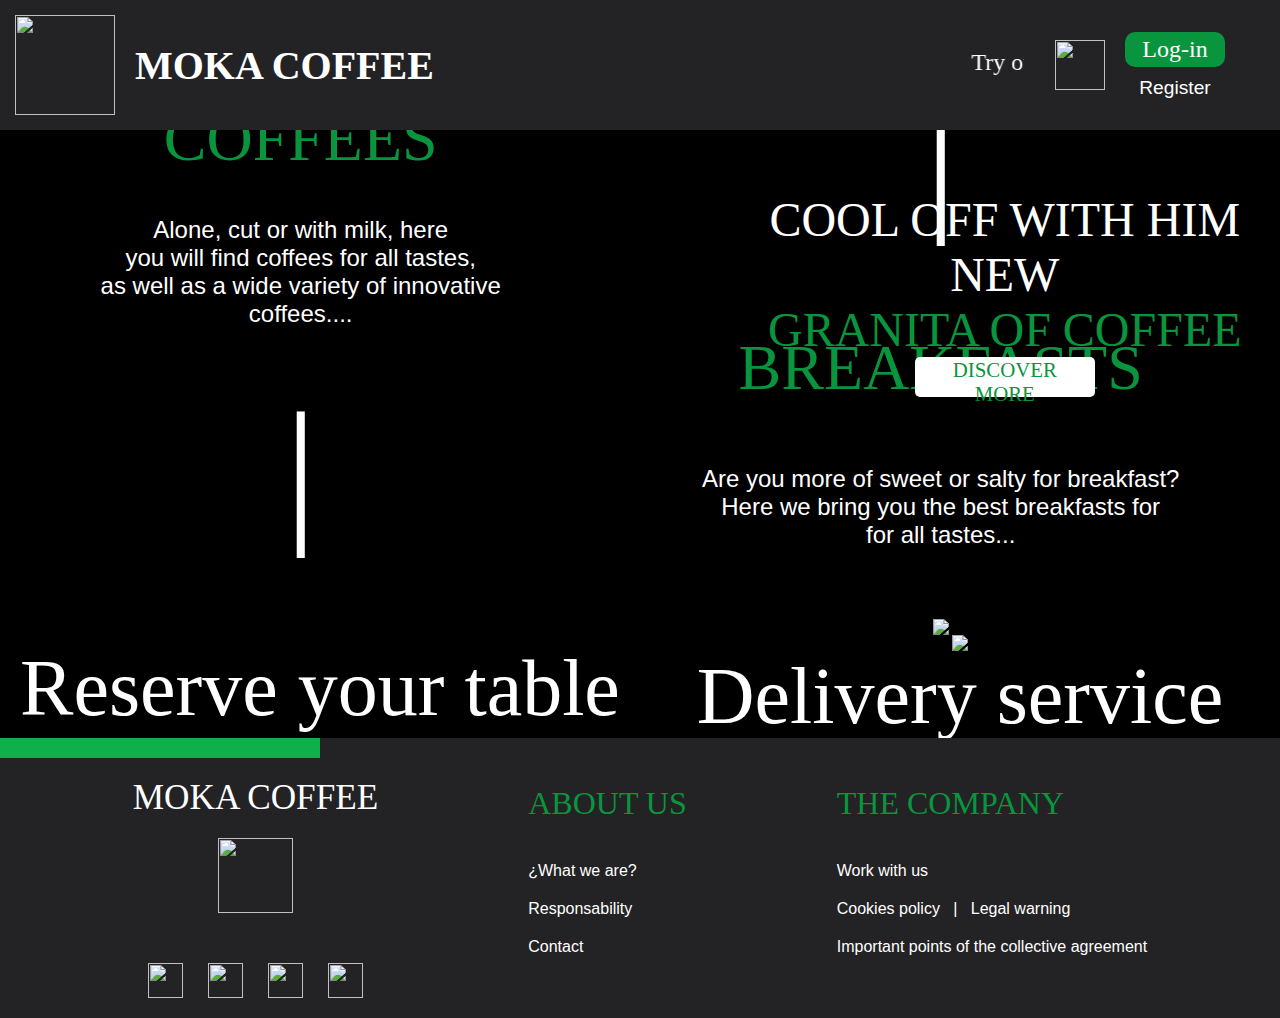
==== commit c281c62d: "Introducidos links a la página principal" ====
--- a/mainpage/index.html
+++ b/mainpage/index.html
@@ -110,12 +110,14 @@
         </div>
         <div class="bodybottompart">
             <div class="delreserveoption">
-                <div class="reserveoption"><img class="iconoreserve" src="reserva-mesas.png" alt="">
+                <a href="file:///C:/Users/S2-PC00/Desktop/pagina%204/pagina4.html" class="reserveoption">
+                    <img class="iconoreserve" src="reserva-mesas.png" alt="">
                     <div class="reservetext">Reserve your table</div>
-                </div>
-                <div class="deliveryoption"><img class="iconodelivery" src="icono-delivery.png">
+                </a>
+                <a href="file:///C:/Users/S2-PC00/Desktop/pagina%203/pagina3/pagina3.html" class="deliveryoption">
+                    <img class="iconodelivery" src="icono-delivery.png">
                     <div class="deliverytext">Delivery service</div>
-                </div>
+                </a>
             </div>
         </div>
         <div class="footer">
@@ -144,9 +146,9 @@
                             ABOUT US
                         </div>
                         <div class="secondtextfooter">
-                            <div class="textfooter">¿What we are?</div>
-                            <div class="textfooter">Responsability</div>
-                            <div class="textfooter">Contact</div>
+                            <a href="MOKA COFFEE.pdf" target="_blank" class="textfooter">¿What we are?</a>
+                            <a href="RESPONSABILIDADES DE MOKA COFFEE.docx" class="textfooter">Responsability</a>
+                            <a href="CONTACTO MOKA COFFEE.pdf" target="_blank" class="textfooter">Contact</a>
                         </div>
                     </div>
                     <div class="secondpartfooter2">
@@ -154,8 +156,9 @@
                             THE COMPANY
                         </div>
                         <div class="secondtextfooter">
-                            <div class="textfooter">Work with us</div>
-                            <div class="textfooter">Cookies policy&nbsp;&nbsp;&nbsp;|&nbsp;&nbsp;&nbsp;Legal warning</div>
+                            <a href="file:///C:/Users/S2-PC00/Desktop/pagina%20employee/pagina%20empleados/pageemployees.html" class="textfooter">Work with us</a>
+                            <a href="Politica de Cookies.docx" class="textfooter">Cookies policy&nbsp;&nbsp;&nbsp;|&nbsp;&nbsp;&nbsp;Legal warning</a>
+                            <a href="PUNTOS A DESTACAR DE LOS CONVENIOS COLECTIVOS.docx" class="textfooter">Important points of the collective agreement</a>
                         </div>
                     </div>
                 </div>
--- a/mainpage/indexcss.css
+++ b/mainpage/indexcss.css
@@ -14,6 +14,9 @@
     background-color: black;
 }
 
+a{
+    text-decoration: none;
+}
 
 .header {
     display: flex;
@@ -64,12 +67,14 @@
     font-size: x-large;
     color: white;
     border: 10px black;
+    font-family: 'Gill Sans Nova Cond Ultra Bold';
 
 }
 
 .registerButton {
     color: white;
     font-size: 120%;
+    font-family: 'Rubik', sans-serif;
 }
 
 .Moka {
@@ -355,26 +360,26 @@
     font-family: 'Gill Sans Nova Cond Ultra Bold';
 }
 
-.delreserveoption:hover .reserveoption:hover {
-    transform: translateX(45%);
-}
-
-.delreserveoption:hover .deliveryoption:hover {
-    transform: translateX(-55%);
-}
-
-.delreserveoption:hover .reserveoption:not(:hover) {
-    transform: scale(0);
-}
-
-.delreserveoption:hover .deliveryoption:not(:hover) {
-    transform: scale(0);
-}
-
-.delreserveoption:hover .reserveoption,
-.delreserveoption:hover .deliveryoption {
-    transition: transform 0.3s ease-in-out;
-}
+
+@media(min-width: 1066px){
+    .delreserveoption:hover .reserveoption:hover {
+        transform: translateX(45%);
+    }
+    .delreserveoption:hover .deliveryoption:hover {
+        transform: translateX(-55%);
+    }
+    .delreserveoption:hover .reserveoption:not(:hover) {
+        transform: scale(0);
+    }
+    .delreserveoption:hover .deliveryoption:not(:hover) {
+        transform: scale(0);
+    }
+    .delreserveoption:hover .reserveoption,
+    .delreserveoption:hover .deliveryoption {
+        transition: transform 0.3s ease-in-out;
+    }
+}
+
 .tittle {
     color: white;
 }
@@ -455,7 +460,7 @@
 .secondtitlefooter{
     font-size: 220%;
     color: #09953e;
-    font-family: 'Gill Sans', sans-serif;
+    font-family: 'Gill Sans Nova Cond Ultra Bold';
 }
 .secondtextfooter{
     display: flex;
@@ -587,7 +592,7 @@
     .secondtitlefooter{
         font-size: 200%;
         color: #09953e;
-        font-family: 'Gill Sans', sans-serif;
+        font-family: 'Gill Sans Nova Cond Ultra Bold';
     }
     .secondtextfooter{
         display: flex;
@@ -659,8 +664,6 @@
         height: 40px;
         align-content: center;
     }
-
-
     .slideshow-container {
         margin-top: 85px;
         z-index: 0;
@@ -677,21 +680,18 @@
         flex-direction: column;
         align-items: center;
     }
-    
     .textimagenbody1div {
         color: white;
         font-size: 70%;
         text-align: center;
         font-family: 'Gill Sans Nova Cond Ultra Bold';
     }
-    
     .text2imagenbody1div {
         color: #09953e;
         font-size: 100%;
         text-align: center;
         font-family: 'Gill Sans Nova Cond Ultra Bold';
     }
-    
     .buttonimagenbody1 {
         background-color: white;
         color: #09953e;
@@ -702,7 +702,6 @@
         font-size: 60%;
         border: 0px;
     }
-    
     .textimagenbody2 {
         position: absolute;
         margin-top: 11%;
@@ -711,21 +710,18 @@
         flex-direction: column;
         align-items: center;
     }
-    
     .textimagenbody2div {
         color: #09953e;
         font-size: 70%;
         text-align: center;
         font-family: 'Gill Sans Nova Cond Ultra Bold';
     }
-    
     .text2imagenbody2div {
         color: white;
         font-size: 100%;
         text-align: center;
         font-family: 'Gill Sans Nova Cond Ultra Bold';
     }
-    
     .buttonimagenbody2 {
         background-color: #09953e;
         color: white;
@@ -736,7 +732,6 @@
         font-size: 60%;
         border: 0px;
     }
-    
     .textimagenbody3 {
         position: absolute;
         margin-top: 30%;
@@ -745,21 +740,18 @@
         flex-direction: column;
         align-items: center;
     }
-    
     .textimagenbody3div {
         color: #09953e;
         font-size: 70%;
         text-align: center;
         font-family: 'Gill Sans Nova Cond Ultra Bold';
     }
-    
     .text2imagenbody3div {
         color: white;
         font-size: 100%;
         text-align: center;
         font-family: 'Gill Sans Nova Cond Ultra Bold';
     }
-    
     .buttonimagenbody3 {
         background-color: #09953e;
         color: white;
@@ -770,7 +762,6 @@
         font-size: 60%;
         border: 0px;
     }
-    
     .bodymiddlepart {
         width: 100%;
         background-color: rgb(0, 0, 0);
@@ -792,26 +783,22 @@
         flex-direction: column;
         align-items: center;
     }
-    
     .rightside {
         display: flex;
         flex-direction: column;
         align-items: center;
     }
-    
     .leftsidetext {
         display: flex;
         flex-direction: column;
         align-items: center;
     }
-    
     .leftsidemaintext {
         color: #09953e;
         font-size: 300%;
         margin-top: 70px;
         font-family: 'Gill Sans Nova Cond Ultra Bold';
     }
-    
     .leftsidebodytext {
         color: white;
         margin-top: 40px;
@@ -819,26 +806,22 @@
         text-align: center;
         font-family: 'Rubik', sans-serif;
     }
-    
     .leftbar {
         font-size: 500%;
         color: white;
         margin-top: 50px;
     }
-    
     .rightsidetext {
         display: flex;
         flex-direction: column;
         align-items: center;
     }
-    
     .rightsidemaintext {
         color: #09953e;
         font-size: 300%;
         margin-top: 80px;
         font-family: 'Gill Sans Nova Cond Ultra Bold';
     }
-    
     .rightsidebodytext {
         color: white;
         margin-top: 60px;
@@ -846,21 +829,17 @@
         text-align: center;
         font-family: 'Rubik', sans-serif;
     }
-    
     .rightbar {
         font-size: 0%;
         color: white;
         margin-top: 50px;
     }
-    
     .imgbodyrightside {
         margin-top: 70px;
     }
-    
     .bodybottompart {
         background-color: black;
     }
-    
     .delreserveoption {
         display: flex;
         flex-direction: column;
@@ -868,7 +847,6 @@
         align-items: center;
         gap: 50px;
     }
-    
     .reserveoption {
         display: flex;
         flex-direction: column;
@@ -876,13 +854,11 @@
         transition: transform .2s;
         flex-basis: 50%;
     }
-    
     .reservetext {
         color: white;
         font-size: 250%;
         font-family: 'Gill Sans Nova Cond Ultra Bold';
     }
-    
     .deliveryoption {
         display: flex;
         flex-direction: column;
@@ -890,7 +866,6 @@
         transition: transform .2s;
         flex-basis: 50%;
     }
-    
     .deliverytext {
         color: white;
         font-size: 250%;
@@ -904,9 +879,6 @@
         height: 300px;
         width: 300px;
     }
-
-
-
     .footer {
         display: flex;
         flex-direction: column;
@@ -985,7 +957,7 @@
     .secondtitlefooter{
         font-size: 70%;
         color: #09953e;
-        font-family: 'Gill Sans', sans-serif;
+        font-family: 'Gill Sans Nova Cond Ultra Bold';
     }
     .secondtextfooter{
         display: flex;
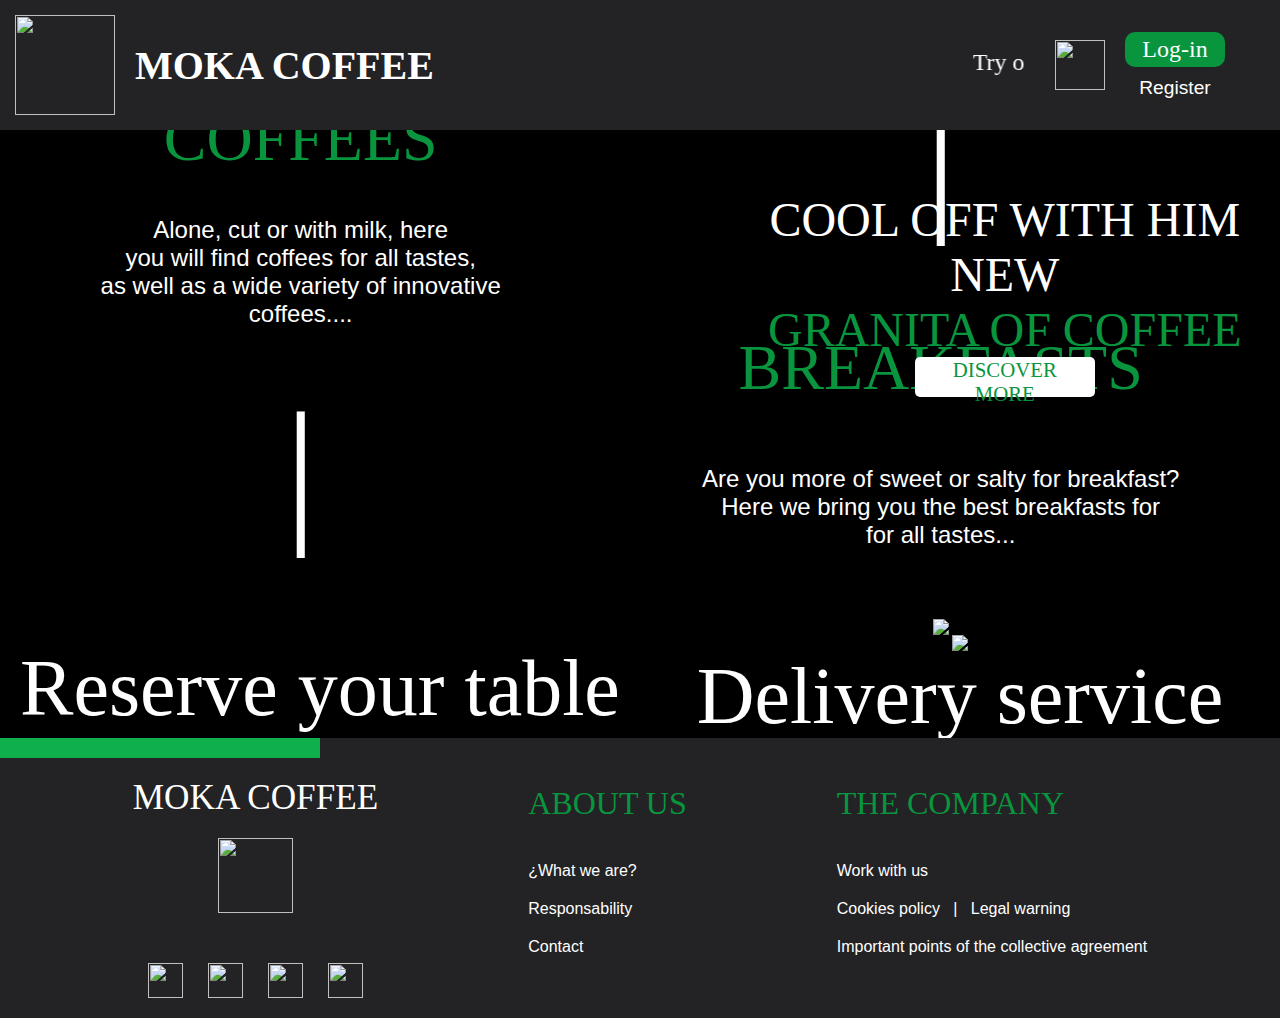
==== commit b145d625: "Añadido icono de la pestaña" ====
--- a/mainpage/index.html
+++ b/mainpage/index.html
@@ -7,7 +7,7 @@
     <meta name="viewport" content="width=device-width" initial-scale="1.0">
     <title>Document</title>
     <link rel="stylesheet" href="indexcss.css">
-
+    <link rel="icon" type="image/x-icon" href="logorecortadoverde.png">
 </head>
 
 <body>
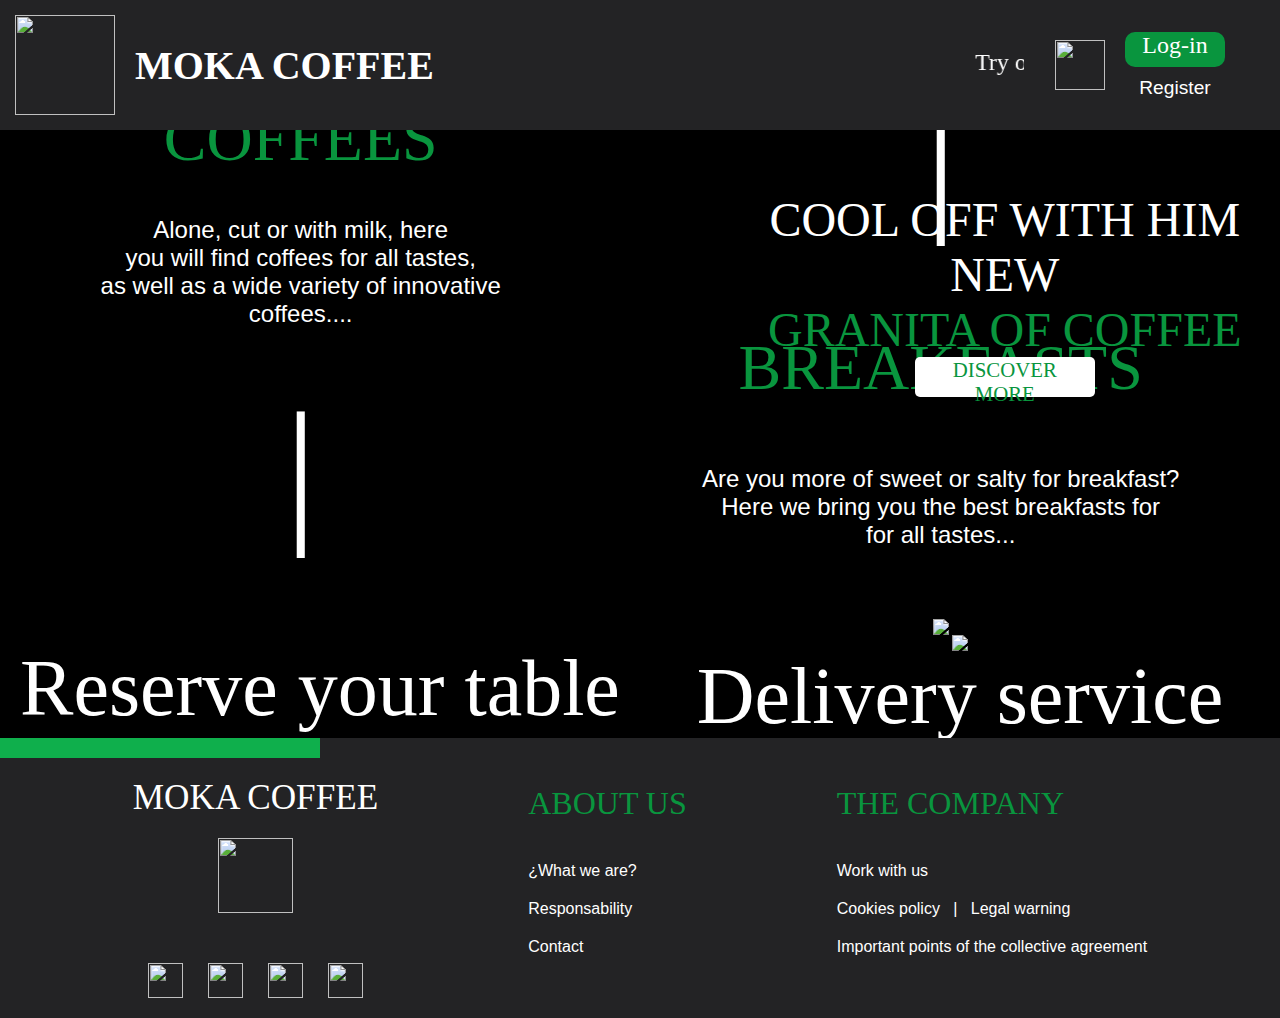
==== commit 93f71755: "Añadidos links login y register" ====
--- a/mainpage/index.html
+++ b/mainpage/index.html
@@ -24,8 +24,12 @@
                 <img src="lupab.png">
             </div>
             <div class="loginSpace">
-                <button class="loginButton">Log-in</button>
-                <div class="registerButton">Register</div>
+                <a href="file:///C:/Users/S2-PC00/Desktop/pagina%20login/paginalogin.html" target="_blank" class="loginButton">
+                    Log-in
+                </a>
+                <a href="file:///C:/Users/S2-PC00/Desktop/pagina%20register/pagina%20register.html" target="_blank" class="registerButton">
+                    Register
+                </a>
             </div>
         </div>
         <script>
--- a/mainpage/indexcss.css
+++ b/mainpage/indexcss.css
@@ -68,7 +68,7 @@
     color: white;
     border: 10px black;
     font-family: 'Gill Sans Nova Cond Ultra Bold';
-
+    text-align: center;
 }
 
 .registerButton {
@@ -654,10 +654,13 @@
         font-size: 80%;
         color: white;
         border: 10px black;
+        font-family: 'Gill Sans Nova Cond Ultra Bold';
+        text-align: center;
     }
     .registerButton {
         color: white;
         font-size: 80%;
+        font-family: 'Rubik', sans-serif;
     }
     .lupa img{
         width: 40px;
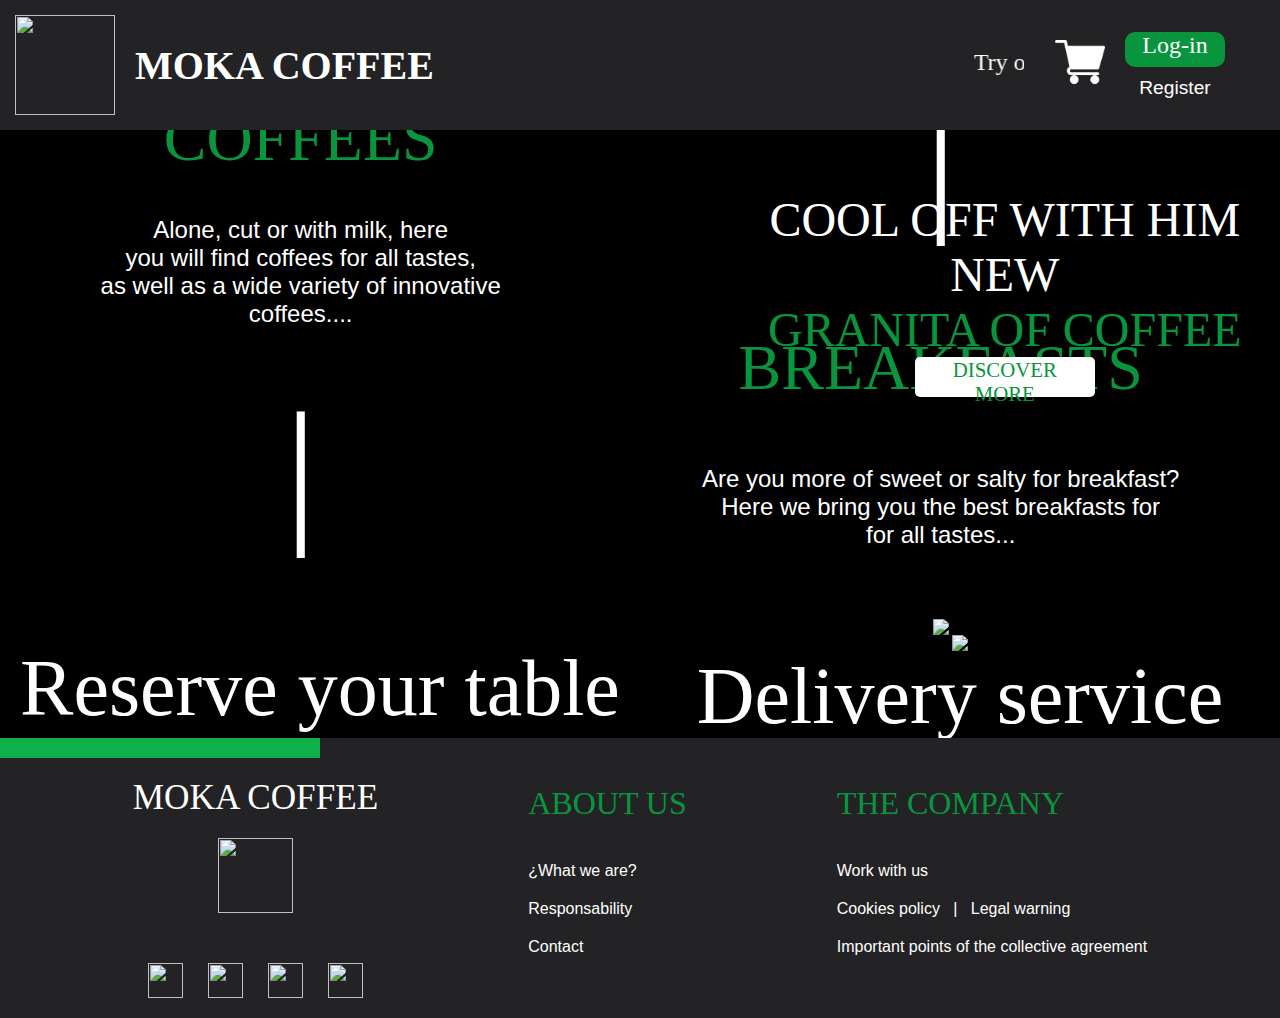
==== commit 000b76dd: "Sustituido carrito por lupa pagina principal" ====
--- a/mainpage/index.html
+++ b/mainpage/index.html
@@ -20,8 +20,8 @@
             <marquee>Try our new coffees with a discount until next Wednesday</marquee>
         </div>
         <div class="headerRightPart">
-            <div class="lupa">
-                <img src="lupab.png">
+            <div class="carrito">
+                <img src="carrito-de-compras.png">
             </div>
             <div class="loginSpace">
                 <a href="file:///C:/Users/S2-PC00/Desktop/pagina%20login/paginalogin.html" target="_blank" class="loginButton">
--- a/mainpage/indexcss.css
+++ b/mainpage/indexcss.css
@@ -91,12 +91,12 @@
     font-size: 150%;
 }
 
-.lupa{
+.carrito{
     width: 50px;
     height:50px;
 }
 
-.lupa img{
+.carrito img{
     width: 50px;
     height:50px;
 }
@@ -662,7 +662,7 @@
         font-size: 80%;
         font-family: 'Rubik', sans-serif;
     }
-    .lupa img{
+    .carrito img{
         width: 40px;
         height: 40px;
         align-content: center;
